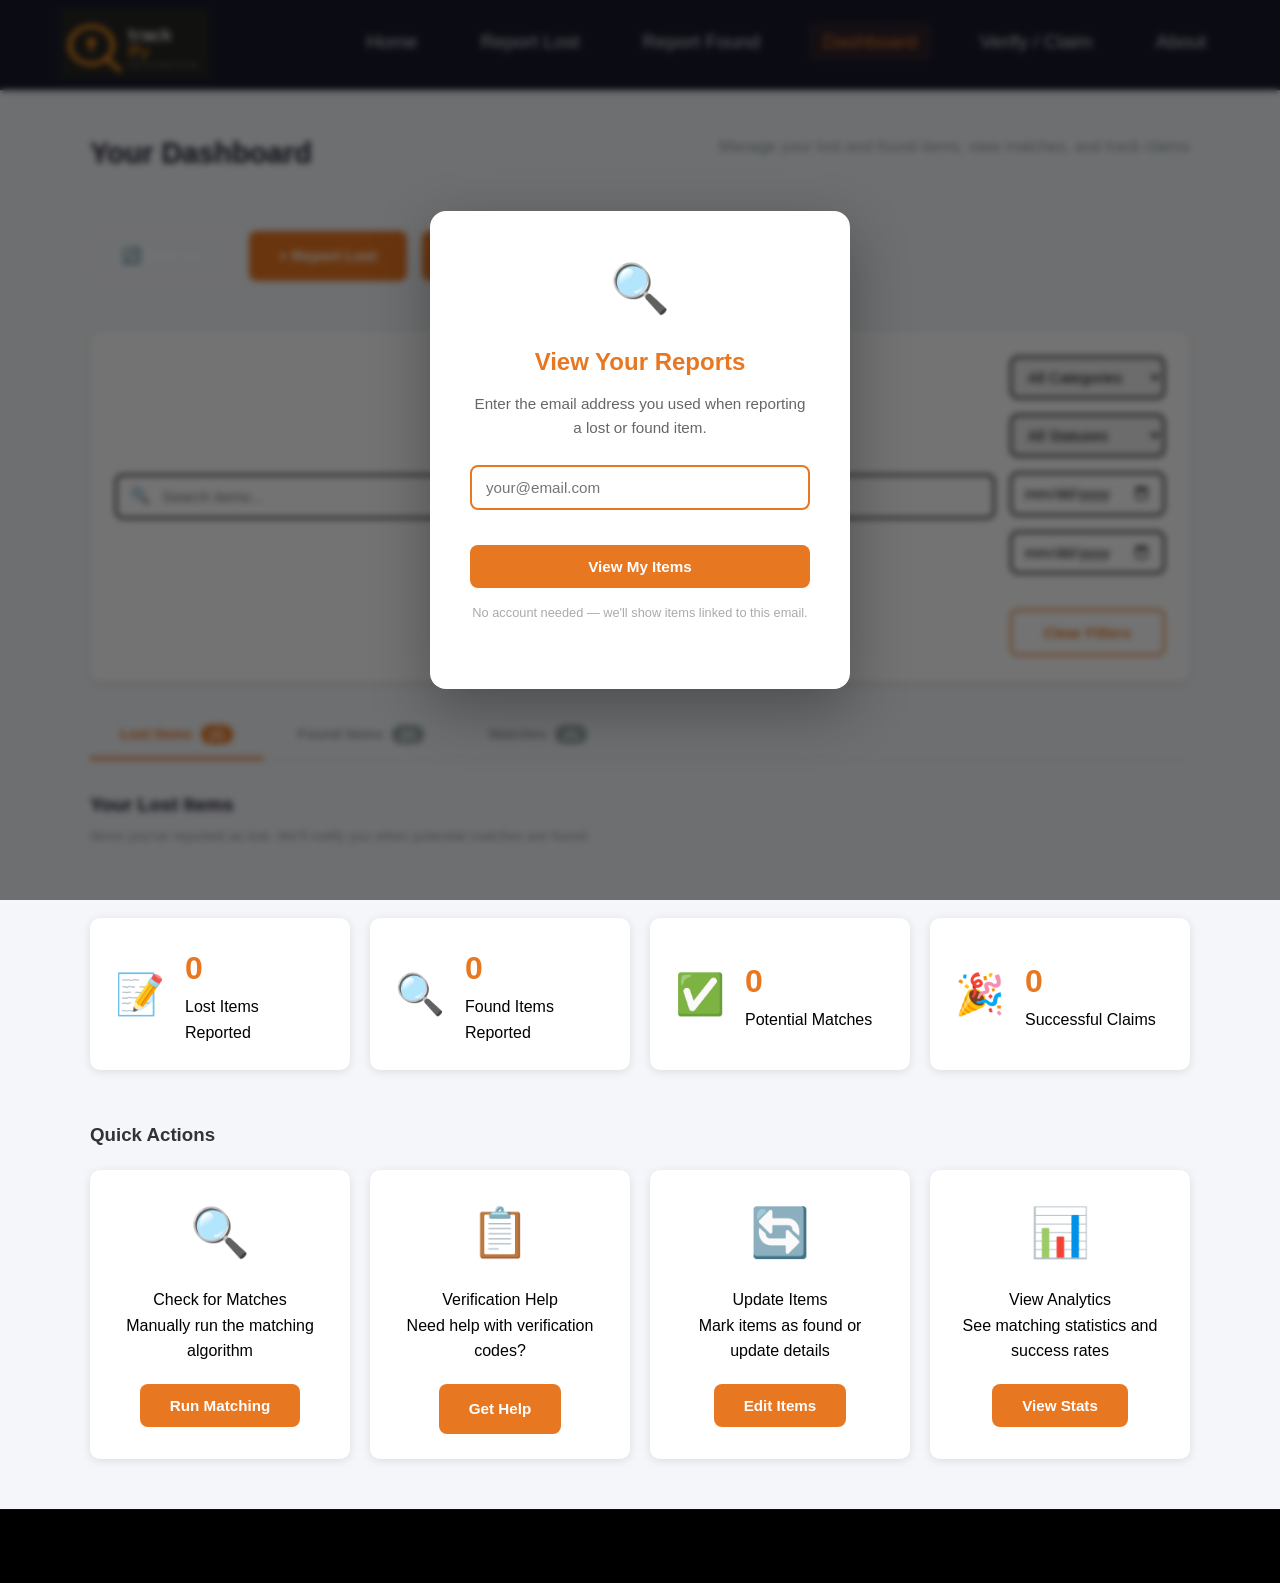
==== dashboard.html @ 9eb30860 "Initial commit for Trackify" ====
<!DOCTYPE html>
<html lang="en">
<head>
    <meta charset="UTF-8">
    <meta name="viewport" content="width=device-width, initial-scale=1.0">
    <title>Dashboard - Lost & Found</title>
    <link rel="stylesheet" href="css/style.css">
    <link rel="stylesheet" href="css/form.css">
    <link rel="stylesheet" href="css/responsive.css">
    <style>
        .stat-card p{
            color: black;
            font-weight: 500;
        }
        .action-card p, h4{
            color: black;
            font-weight: 500;
        }

    </style>
</head>
<body>
    <header>
        <nav class="navbar">
            <div class="nav-container">
                <div class="logo">
                    <a href="index.html"><img src="logo.png" style=" margin-top: 25px; height: 69px; width: 150px;"></a>
                </div>
                <ul class="nav-menu">
                    <li><a href="index.html">Home</a></li>
                    <li><a href="lost.html">Report Lost</a></li>
                    <li><a href="found.html">Report Found</a></li>
                    <li><a href="dashboard.html" class="active">Dashboard</a></li>
                    <li><a href="verify.html">Verify / Claim</a></li>
                    <li><a href="about.html">About</a></li>
                </ul>
                <div class="hamburger">
                    <span></span>
                    <span></span>
                    <span></span>
                </div>
            </div>
        </nav>
    </header>

    <!-- ✅ EMAIL GATE OVERLAY -->
    <div id="emailGate" style="display:none;">
        <div class="email-gate-backdrop"></div>
        <div class="email-gate-box">
            <div class="email-gate-icon">🔍</div>
            <h2>View Your Reports</h2>
            <p>Enter the email address you used when reporting a lost or found item.</p>
            <div class="form-group" id="emailGateGroup">
                <input type="email" id="gateEmail" class="form-control" 
                       placeholder="your@email.com" autocomplete="email">
            </div>
            <button class="btn btn-primary" onclick="submitEmailGate()" style="width:100%;">
                View My Items
            </button>
            <div id="emailGateError" style="color:#e74c3c; margin-top:10px; font-size:0.9rem; display:none;">
                Please enter a valid email address.
            </div>
            <p class="gate-note">No account needed — we'll show items linked to this email.</p>
        </div>
    </div>

    <main>
        <div class="container">
            <div class="dashboard-header">
                <h1>Your Dashboard</h1>
                <p>Manage your lost and found items, view matches, and track claims</p>
                
                <div class="dashboard-actions">
                    <button id="refreshDashboard" class="btn btn-secondary">
                        🔄 Refresh
                    </button>
                    <a href="lost.html" class="btn btn-primary">+ Report Lost</a>
                    <a href="found.html" class="btn btn-primary">+ Report Found</a>
                </div>
            </div>

            <!-- Search and Filters -->
            <div class="dashboard-controls">
                <div class="search-box">
                    <input type="text" id="dashboardSearch" class="form-control" placeholder="Search items...">
                    <span class="search-icon">🔍</span>
                </div>
                
                <div class="filters">
                    <select id="categoryFilter" class="form-control">
                        <option value="">All Categories</option>
                        <option value="electronics">Electronics</option>
                        <option value="clothing">Clothing</option>
                        <option value="accessories">Accessories</option>
                        <option value="documents">Documents</option>
                        <option value="keys">Keys</option>
                        <option value="books">Books</option>
                        <option value="bags">Bags</option>
                        <option value="jewelry">Jewelry</option>
                        <option value="other">Other</option>
                    </select>
                    
                    <select id="statusFilter" class="form-control">
                        <option value="">All Statuses</option>
                        <option value="active">Active</option>
                        <option value="pending">Pending</option>
                        <option value="matched">Matched</option>
                        <option value="claimed">Claimed</option>
                        <option value="resolved">Resolved</option>
                    </select>
                    
                    <input type="date" id="dateFromFilter" class="form-control" placeholder="From Date">
                    <input type="date" id="dateToFilter" class="form-control" placeholder="To Date">
                    
                    <button id="clearFilters" class="btn btn-outline">Clear Filters</button>
                </div>
            </div>

            <!-- Tabs Navigation -->
            <div class="dashboard-tabs">
                <button class="tab-btn active" data-tab="lost">
                    Lost Items <span class="item-count">(0)</span>
                </button>
                <button class="tab-btn" data-tab="found">
                    Found Items <span class="item-count">(0)</span>
                </button>
                <button class="tab-btn" data-tab="matched">
                    Matches <span class="item-count">(0)</span>
                </button>
            </div>

            <!-- Tab Content -->
            <div class="tab-content">
                <!-- Lost Items Tab -->
                <div class="tab-pane active" id="lostItems">
                    <div class="tab-header">
                        <h2>Your Lost Items</h2>
                        <p>Items you've reported as lost. We'll notify you when potential matches are found.</p>
                    </div>
                    <div class="cards-grid" id="lostItemsContainer">
                        <!-- Lost items will be dynamically loaded here -->
                    </div>
                </div>

                <!-- Found Items Tab -->
                <div class="tab-pane" id="foundItems">
                    <div class="tab-header">
                        <h2>Your Found Items</h2>
                        <p>Items you've reported as found. Help reunite them with their owners.</p>
                    </div>
                    <div class="cards-grid" id="foundItemsContainer">
                        <!-- Found items will be dynamically loaded here -->
                    </div>
                </div>

                <!-- Matches Tab -->
                <div class="tab-pane" id="matchedItems">
                    <div class="tab-header">
                        <h2>Potential Matches</h2>
                        <p>Items that our system has matched based on your reports.</p>
                    </div>
                    <div class="cards-grid" id="matchedItemsContainer">
                        <!-- Matches will be dynamically loaded here -->
                    </div>
                </div>
            </div>

            <!-- Quick Stats -->
            <div class="dashboard-stats">
                <div class="stat-card">
                    <div class="stat-icon">📝</div>
                    <div class="stat-info">
                        <h3 id="totalLost">0</h3>
                        <p>Lost Items Reported</p>
                    </div>
                </div>
                <div class="stat-card">
                    <div class="stat-icon">🔍</div>
                    <div class="stat-info">
                        <h3 id="totalFound">0</h3>
                        <p>Found Items Reported</p>
                    </div>
                </div>
                <div class="stat-card">
                    <div class="stat-icon">✅</div>
                    <div class="stat-info">
                        <h3 id="totalMatches">0</h3>
                        <p>Potential Matches</p>
                    </div>
                </div>
                <div class="stat-card">
                    <div class="stat-icon">🎉</div>
                    <div class="stat-info">
                        <h3 id="totalClaims">0</h3>
                        <p>Successful Claims</p>
                    </div>
                </div>
            </div>

            <!-- Quick Actions -->
            <div class="quick-actions">
                <h3>Quick Actions</h3>
                <div class="actions-grid">
                    <div class="action-card">
                        <div class="action-icon">🔍</div>
                        <h4>Check for Matches</h4>
                        <p>Manually run the matching algorithm</p>
                        <button class="btn btn-primary" onclick="matching.manualMatch()">Run Matching</button>
                    </div>
                    <div class="action-card">
                        <div class="action-icon">📋</div>
                        <h4>Verification Help</h4>
                        <p>Need help with verification codes?</p>
                        <a href="verify.html" class="btn btn-primary">Get Help</a>
                    </div>
                    <div class="action-card">
                        <div class="action-icon">🔄</div>
                        <h4>Update Items</h4>
                        <p>Mark items as found or update details</p>
                        <button class="btn btn-primary" onclick="appUtils.showNotification('Edit feature coming soon!', 'info')">Edit Items</button>
                    </div>
                    <div class="action-card">
                        <div class="action-icon">📊</div>
                        <h4>View Analytics</h4>
                        <p>See matching statistics and success rates</p>
                        <button class="btn btn-primary" onclick="showAnalytics()">View Stats</button>
                    </div>
                </div>
            </div>
        </div>
    </main>

    <!-- Item Details Modal -->
    <div class="modal" id="itemDetailsModal">
        <div class="modal-content">
            <!-- Dynamically populated by JavaScript -->
        </div>
    </div>

    <!-- Analytics Modal -->
    <div class="modal" id="analyticsModal">
        <div class="modal-content">
            <div class="modal-header">
                <h2>Matching Analytics</h2>
                <button class="modal-close" onclick="appUtils.closeModal('analyticsModal')">&times;</button>
            </div>
            <div class="analytics-content">
                <div class="analytics-stats">
                    <div class="analytics-stat">
                        <h4>Total Items</h4>
                        <p id="analyticsTotalItems">0</p>
                    </div>
                    <div class="analytics-stat">
                        <h4>Match Rate</h4>
                        <p id="analyticsMatchRate">0%</p>
                    </div>
                    <div class="analytics-stat">
                        <h4>Claim Rate</h4>
                        <p id="analyticsClaimRate">0%</p>
                    </div>
                </div>
                <div class="analytics-chart">
                    <h4>Items by Category</h4>
                    <div id="categoryChart">
                        <!-- Category distribution will be shown here -->
                    </div>
                </div>
                <div class="analytics-insights">
                    <h4>Insights</h4>
                    <div id="analyticsInsights">
                        <!-- Insights will be populated here -->
                    </div>
                </div>
            </div>
        </div>
    </div>

    <footer>
        <div class="container">
            <p>&copy; 2024 Lost & Found. Helping reunite people with their belongings.</p>
        </div>
    </footer>

    <script src="js/main.js"></script>
    <script src="js/dashboard.js"></script>
    <script src="js/match.js"></script>
    
    <script>
        // Analytics functions
        function showAnalytics() {
            const lostItems = JSON.parse(localStorage.getItem('lostItems') || '[]');
            const foundItems = JSON.parse(localStorage.getItem('foundItems') || '[]');
            const matches = JSON.parse(localStorage.getItem('matches') || '[]');
            
            const totalItems = lostItems.length + foundItems.length;
            const totalMatches = matches.length;
            const claimedMatches = matches.filter(m => m.status === 'claimed').length;
            
            // Calculate rates
            const matchRate = totalItems > 0 ? Math.round((totalMatches / totalItems) * 100) : 0;
            const claimRate = totalMatches > 0 ? Math.round((claimedMatches / totalMatches) * 100) : 0;
            
            // Update analytics display
            document.getElementById('analyticsTotalItems').textContent = totalItems;
            document.getElementById('analyticsMatchRate').textContent = matchRate + '%';
            document.getElementById('analyticsClaimRate').textContent = claimRate + '%';
            
            // Generate category distribution
            const categoryDistribution = getCategoryDistribution(lostItems, foundItems);
            document.getElementById('categoryChart').innerHTML = generateCategoryChart(categoryDistribution);
            
            // Generate insights
            document.getElementById('analyticsInsights').innerHTML = generateInsights(
                lostItems, foundItems, matches, matchRate, claimRate
            );
            
            appUtils.openModal('analyticsModal');
        }
        
        function getCategoryDistribution(lostItems, foundItems) {
            const allItems = [...lostItems, ...foundItems];
            const distribution = {};
            
            allItems.forEach(item => {
                distribution[item.category] = (distribution[item.category] || 0) + 1;
            });
            
            return distribution;
        }
        
        function generateCategoryChart(distribution) {
            let html = '<div class="chart-bars">';
            const totalItems = Object.values(distribution).reduce((sum, count) => sum + count, 0);
            
            Object.entries(distribution).forEach(([category, count]) => {
                const percentage = totalItems > 0 ? Math.round((count / totalItems) * 100) : 0;
                html += `
                    <div class="chart-bar">
                        <div class="bar-label">
                            <span>${appUtils.getCategoryIcon(category)} ${category}</span>
                            <span>${count} (${percentage}%)</span>
                        </div>
                        <div class="bar-track">
                            <div class="bar-fill" style="width: ${percentage}%"></div>
                        </div>
                    </div>
                `;
            });
            
            html += '</div>';
            return html;
        }
        
        function generateInsights(lostItems, foundItems, matches, matchRate, claimRate) {
            const insights = [];
            
            if (lostItems.length > foundItems.length) {
                insights.push('📈 More lost items than found items - consider encouraging more people to report found items.');
            }
            
            if (matchRate < 30) {
                insights.push('🔍 Low match rate - ensure item descriptions are detailed and accurate.');
            }
            
            if (claimRate < 50) {
                insights.push('🤝 Some matches aren\'t being claimed - consider improving the verification process.');
            }
            
            const recentItems = [...lostItems, ...foundItems].filter(item => {
                const itemDate = new Date(item.dateReported);
                const weekAgo = new Date(Date.now() - 7 * 24 * 60 * 60 * 1000);
                return itemDate > weekAgo;
            });
            
            if (recentItems.length > 10) {
                insights.push('🚀 High activity this week! Keep up the good work in reuniting items.');
            }
            
            if (insights.length === 0) {
                insights.push('✅ Everything looks good! Your Lost & Found system is working well.');
            }
            
            return insights.map(insight => `<p>${insight}</p>`).join('');
        }
        
        // Update total stats
        function updateTotalStats() {
            const lostItems = JSON.parse(localStorage.getItem('lostItems') || '[]');
            const foundItems = JSON.parse(localStorage.getItem('foundItems') || '[]');
            const matches = JSON.parse(localStorage.getItem('matches') || '[]');
            const claimedMatches = matches.filter(m => m.status === 'claimed').length;
            
            document.getElementById('totalLost').textContent = lostItems.length;
            document.getElementById('totalFound').textContent = foundItems.length;
            document.getElementById('totalMatches').textContent = matches.length;
            document.getElementById('totalClaims').textContent = claimedMatches;
        }
        
        // Update stats using DB data loaded into localStorage
        document.addEventListener('DOMContentLoaded', function() {
            updateTotalStats();
            initEmailGate();
        });

        // ── EMAIL GATE ────────────────────────────────────────────────────────
        function initEmailGate() {
            const savedEmail = localStorage.getItem('userEmail');
            if (savedEmail) {
                // Already have email - show welcome and load
                showWelcomeBar(savedEmail);
            } else {
                // Show gate overlay
                document.getElementById('emailGate').style.display = 'flex';
                // Focus email input
                setTimeout(() => document.getElementById('gateEmail').focus(), 100);
            }

            // Allow Enter key on input
            document.getElementById('gateEmail').addEventListener('keydown', function(e) {
                if (e.key === 'Enter') submitEmailGate();
            });
        }

        function submitEmailGate() {
            const email = document.getElementById('gateEmail').value.trim();
            const errorEl = document.getElementById('emailGateError');

            if (!email || !appUtils.validateEmail(email)) {
                errorEl.style.display = 'block';
                document.getElementById('gateEmail').focus();
                return;
            }

            errorEl.style.display = 'none';
            localStorage.setItem('userEmail', email);

            // Hide gate
            document.getElementById('emailGate').style.display = 'none';
            showWelcomeBar(email);

            // Reload dashboard with this email
            if (typeof loadFromDatabase === 'function') {
                loadFromDatabase();
            }
        }

        function showWelcomeBar(email) {
            // Inject a small welcome bar under the dashboard header
            const header = document.querySelector('.dashboard-header');
            if (header && !document.getElementById('welcomeBar')) {
                const bar = document.createElement('div');
                bar.id = 'welcomeBar';
                bar.innerHTML = `
                    <span style="color: black;">
                        📧 Showing items for <strong>${email}</strong>
                    </span>
                    <button onclick="switchEmail()" class="btn btn-outline btn-sm" style="margin-left:15px; color: black;">
                        Switch Email
                    </button>
                `;
                bar.style.cssText = `
                    background: #e8f5e9;
                    border: 1px solid #a5d6a7;
                    padding: 10px 20px;
                    border-radius: 8px;
                    margin-top: 15px;
                    display: flex;
                    align-items: center;
                    font-size: 0.9rem;
                `;
                header.appendChild(bar);
            }
        }

        function switchEmail() {
            localStorage.removeItem('userEmail');
            // Clear items
            ['lostItems', 'foundItems', 'matches'].forEach(k => localStorage.removeItem(k));
            // Show gate again, clear input
            document.getElementById('gateEmail').value = '';
            document.getElementById('emailGate').style.display = 'flex';
            // Remove welcome bar
            const bar = document.getElementById('welcomeBar');
            if (bar) bar.remove();
        }
    </script>
    
    <style>
        /* ── EMAIL GATE ── */
        #emailGate {
            position: fixed;
            inset: 0;
            z-index: 9999;
            display: flex;
            align-items: center;
            justify-content: center;
        }
        .email-gate-backdrop {
            position: absolute;
            inset: 0;
            background: rgba(0,0,0,0.55);
            backdrop-filter: blur(3px);
        }
        .email-gate-box {
            position: relative;
            background: white;
            border-radius: 16px;
            padding: 40px;
            width: 100%;
            max-width: 420px;
            box-shadow: 0 20px 60px rgba(0,0,0,0.3);
            text-align: center;
            animation: gateSlideIn 0.3s ease;
        }
        @keyframes gateSlideIn {
            from { transform: translateY(-30px); opacity: 0; }
            to   { transform: translateY(0);     opacity: 1; }
        }
        .email-gate-icon {
            font-size: 3rem;
            margin-bottom: 15px;
        }
        .email-gate-box h2 {
            margin: 0 0 10px;
            color: var(--primary-color);
        }
        .email-gate-box p {
            color: #666;
            margin-bottom: 25px;
            font-size: 0.95rem;
        }
        .email-gate-box .form-group {
            margin-bottom: 15px;
            text-align: left;
        }
        .gate-note {
            margin-top: 15px !important;
            font-size: 0.8rem !important;
            color: #aaa !important;
        }

        .dashboard-header {
            margin: 100px 0 30px 0;
        }
        
        .dashboard-actions {
            display: flex;
            gap: 15px;
            margin-top: 20px;
            flex-wrap: wrap;
        }
        
        .dashboard-controls {
            background: white;
            padding: 25px;
            border-radius: var(--border-radius);
            box-shadow: var(--shadow);
            margin-bottom: 30px;
        }
        
        .search-box {
            position: relative;
            margin-bottom: 20px;
        }
        
        .search-box input {
            padding-left: 45px;
        }
        
        .search-icon {
            position: absolute;
            left: 15px;
            top: 50%;
            transform: translateY(-50%);
            color: var(--gray-color);
        }
        
        .filters {
            display: grid;
            grid-template-columns: repeat(auto-fit, minmax(150px, 1fr));
            gap: 15px;
            align-items: end;
        }
        
        .dashboard-tabs {
            display: flex;
            border-bottom: 2px solid #e1e8ed;
            margin-bottom: 30px;
        }
        
        .tab-btn {
            padding: 15px 30px;
            background: none;
            border: none;
            border-bottom: 3px solid transparent;
            cursor: pointer;
            font-weight: 600;
            color: var(--gray-color);
            transition: all 0.3s ease;
        }
        
        .tab-btn.active {
            color: var(--primary-color);
            border-bottom-color: var(--primary-color);
        }
        
        .item-count {
            background: var(--gray-color);
            color: white;
            padding: 2px 8px;
            border-radius: 10px;
            font-size: 0.8rem;
            margin-left: 5px;
        }
        
        .tab-btn.active .item-count {
            background: var(--primary-color);
        }
        
        .tab-pane {
            display: none;
        }
        
        .tab-pane.active {
            display: block;
        }
        
        .tab-header {
            margin-bottom: 30px;
        }
        
        .dashboard-stats {
            display: grid;
            grid-template-columns: repeat(auto-fit, minmax(200px, 1fr));
            gap: 20px;
            margin: 40px 0;
        }
        
        .stat-card {
            background: white;
            padding: 25px;
            border-radius: var(--border-radius);
            box-shadow: var(--shadow);
            display: flex;
            align-items: center;
            gap: 20px;
        }
        
        .stat-icon {
            font-size: 2.5rem;
        }
        
        .stat-info h3 {
            font-size: 2rem;
            margin: 0;
            color: var(--primary-color);
        }
        
        .quick-actions {
            margin: 50px 0;
        }
        
        .actions-grid {
            display: grid;
            grid-template-columns: repeat(auto-fit, minmax(250px, 1fr));
            gap: 20px;
            margin-top: 20px;
        }
        
        .action-card {
            background: white;
            padding: 25px;
            border-radius: var(--border-radius);
            box-shadow: var(--shadow);
            text-align: center;
        }
        
        .action-icon {
            font-size: 3rem;
            margin-bottom: 15px;
        }
        
        .analytics-content {
            max-height: 70vh;
            overflow-y: auto;
        }
        
        .analytics-stats {
            display: grid;
            grid-template-columns: repeat(3, 1fr);
            gap: 20px;
            margin-bottom: 30px;
        }
        
        .analytics-stat {
            text-align: center;
            padding: 20px;
            background: #f8f9fa;
            border-radius: var(--border-radius);
        }
        
        .analytics-stat h4 {
            margin: 0 0 10px 0;
            color: var(--gray-color);
        }
        
        .analytics-stat p {
            font-size: 2rem;
            font-weight: bold;
            margin: 0;
            color: var(--primary-color);
        }
        
        .chart-bars {
            margin: 20px 0;
        }
        
        .chart-bar {
            margin-bottom: 15px;
        }
        
        .bar-label {
            display: flex;
            justify-content: space-between;
            margin-bottom: 5px;
            font-size: 0.9rem;
        }
        
        .bar-track {
            background: #e1e8ed;
            height: 8px;
            border-radius: 4px;
            overflow: hidden;
        }
        
        .bar-fill {
            background: var(--primary-color);
            height: 100%;
            transition: width 0.3s ease;
        }
        
        .analytics-insights {
            background: #e3f2fd;
            padding: 20px;
            border-radius: var(--border-radius);
            margin-top: 20px;
        }
        
        @media (max-width: 768px) {
            .dashboard-actions {
                flex-direction: column;
            }
            
            .filters {
                grid-template-columns: 1fr;
            }
            
            .dashboard-tabs {
                flex-direction: column;
            }
            
            .tab-btn {
                text-align: left;
                border-bottom: 1px solid #e1e8ed;
                border-left: 3px solid transparent;
            }
            
            .tab-btn.active {
                border-left-color: var(--primary-color);
                border-bottom-color: #e1e8ed;
            }
            
            .analytics-stats {
                grid-template-columns: 1fr;
            }
        }
    </style>
</body>
</html>
---- css/style.css ----
/* ============================================
   TRACKIFY - Smart Lost & Found System
   style.css — Core Design System
   ============================================ */

/* Reset & Base */
* { margin: 0; padding: 0; box-sizing: border-box; }

:root {
    --primary-color:   #e87722;   /* Trackify orange */
    --secondary-color: #2ecc71;   /* Green — success */
    --accent-color:    #e74c3c;   /* Red — error/danger */
    --dark-color:      #1a1a2e;   /* Dark navy */
    --light-color:     #f4f6f9;   /* Light grey bg */
    --gray-color:      #95a5a6;   /* Mid grey */
    --white:           #ffffff;
    --shadow:          0 2px 10px rgba(0,0,0,0.1);
    --shadow-lg:       0 8px 25px rgba(0,0,0,0.15);
    --border-radius:   10px;
    --transition:      0.3s ease;
}

body {
    font-family: 'Segoe UI', Tahoma, Geneva, Verdana, sans-serif;
    line-height: 1.6;
    color: #333;
    background-color: var(--light-color);
}

.container {
    max-width: 1200px;
    margin: 0 auto;
    padding: 0 20px;
}

/* ============================================
   NAVIGATION
   ============================================ */
.navbar {
    background: var(--dark-color);
    box-shadow: var(--shadow);
    position: fixed;
    width: 100%;
    height: 90px;
    top: 0;
    z-index: 1000;
}

.nav-container {
    max-width: 1200px;
    margin: 0 auto;
    padding: 0 20px;
    display: flex;
    justify-content: space-between;
    align-items: center;
    height: 70px;
}

.logo {
    display: flex;
    align-items: center;
    gap: 5px;
}

.logo img {
    height: 55px;
    width: auto;
}

.nav-menu {
    display: flex;
    list-style: none;
    gap: 35px;
    margin-top: 15px;
}

.nav-menu a {
    text-decoration: none;
    color: rgba(255,255,255,0.8);
    font-weight: 400;
    transition: color var(--transition);
    padding: 8px 14px;
    border-radius: 6px;
    font-size: 1.2rem;
}

.nav-menu a:hover,
.nav-menu a.active {
    color: var(--primary-color);
    background: rgba(232,119,34,0.1);
}

.hamburger {
    display: none;
    flex-direction: column;
    cursor: pointer;
    gap: 5px;
}

.hamburger span {
    width: 25px;
    height: 3px;
    background: #fff;
    border-radius: 3px;
    transition: var(--transition);
}

/* ============================================
   HERO SECTION
   ============================================ */
.hero {
    background: linear-gradient(135deg, var(--dark-color) 0%, #16213e 50%, #0f3460 100%);
    color: white;
    padding: 150px 0 100px;
    text-align: center;
    margin-top: 70px;
    position: relative;
    overflow: hidden;
}

.hero::before {
    content: '';
    position: absolute;
    top: -50%;
    left: -50%;
    width: 200%;
    height: 200%;
    background: radial-gradient(circle, rgba(232,119,34,0.08) 0%, transparent 60%);
    animation: pulse 4s ease-in-out infinite;
}

@keyframes pulse {
    0%, 100% { transform: scale(1); }
    50% { transform: scale(1.05); }
}

.hero-content { position: relative; z-index: 1; }

.hero-content h1 {
    font-size: 2.4rem;
    margin-bottom: 16px;
    font-weight: 700;
    line-height: 1.3;
}

.hero-content p {
    font-size: 1rem;
    margin-bottom: 30px;
    opacity: 0.80;
    max-width: 560px;
    margin-left: auto;
    margin-right: auto;
    color: #ccc;
} 

.hero-buttons {
    display: flex;
    gap: 20px;
    justify-content: center;
    flex-wrap: wrap;
}

/* ============================================
   BUTTONS
   ============================================ */
.btn {
    display: inline-block;
    margin-top: 20px;
    padding: 13px 30px;
    border: none;
    border-radius: 8px;
    text-decoration: none;
    font-weight: 600;
    text-align: center;
    cursor: pointer;
    transition: all var(--transition);
    font-size: 0.95rem;
}

.btn-primary {
    background: var(--primary-color);
    color: white;
}
.btn-primary:hover {
    background: #d4691a;
    transform: translateY(-2px);
    box-shadow: 0 5px 15px rgba(232,119,34,0.4);
}

.btn-secondary {
    background: transparent;
    color: white;
    border: 2px solid rgba(255,255,255,0.6);
}
.btn-secondary:hover {
    background: rgba(255,255,255,0.1);
    border-color: white;
    transform: translateY(-2px);
}

.btn-success {
    background: var(--secondary-color);
    color: white;
}
.btn-success:hover { background: #27ae60; }

.btn-danger {
    background: var(--accent-color);
    color: white;
}
.btn-danger:hover { background: #c0392b; }

.btn-outline {
    background: transparent;
    color: var(--primary-color);
    border: 2px solid var(--primary-color);
}
.btn-outline:hover {
    background: var(--primary-color);
    color: white;
}

.btn-sm { padding: 7px 15px; font-size: 0.82rem; }

/* ============================================
   FEATURES SECTION
   ============================================ */
.features {
    padding: 80px 0;
    background: white;
}

.features h2 {
    text-align: center;
    font-size: 2.2rem;
    margin-bottom: 15px;
    color: var(--dark-color);
}

.features .subtitle {
    text-align: center;
    color: var(--gray-color);
    margin-bottom: 50px;
    font-size: 1rem;
}

.features-grid {
    display: grid;
    grid-template-columns: repeat(auto-fit, minmax(280px, 1fr));
    gap: 30px;
}

.feature-card {
    text-align: center;
    padding: 35px 25px;
    border-radius: var(--border-radius);
    background: var(--light-color);
    transition: transform var(--transition), box-shadow var(--transition);
    border: 1px solid rgba(0,0,0,0.05);
}

.feature-card:hover {
    transform: translateY(-8px);
    box-shadow: var(--shadow-lg);
}

.feature-icon {
    font-size: 2.8rem;
    margin-bottom: 18px;
    display: block;
}

.feature-card h3 {
    font-size: 1.3rem;
    margin-bottom: 12px;
    color: var(--dark-color);
}

.feature-card p { color: var(--gray-color); font-size: 0.95rem; }

/* ============================================
   STATS SECTION
   ============================================ */
.stats {
    padding: 60px 0;
    background: black;
    color: rgb(0, 0, 0);
}

.stats-grid {
    display: grid;
    grid-template-columns: repeat(auto-fit, minmax(200px, 1fr));
    gap: 30px;
    text-align: center;
}

.stat h3 {
    font-size: 3rem;
    margin-bottom: 8px;
    color: var(--primary-color);
    font-weight: 700;
}

.stat p { color: rgba(255,255,255,0.7); font-size: 1rem; }

/* ============================================
   CARDS
   ============================================ */
.card {
    background: white;
    border-radius: var(--border-radius);
    box-shadow: var(--shadow);
    overflow: hidden;
    transition: transform var(--transition), box-shadow var(--transition);
}

.card:hover {
    transform: translateY(-5px);
    box-shadow: var(--shadow-lg);
}

.card-img {
    width: 100%;
    height: 180px;
    object-fit: cover;
}

.card-header {
    padding: 15px 18px 10px;
    display: flex;
    justify-content: space-between;
    align-items: center;
    border-bottom: 1px solid #f0f0f0;
}

.card-body { padding: 18px; }
.card-footer {
    padding: 12px 18px;
    background: #fafafa;
    border-top: 1px solid #f0f0f0;
}

.card-title {
    font-size: 1.05rem;
    margin-bottom: 8px;
    color: var(--dark-color);
    font-weight: 600;
}

.card-text { color: var(--gray-color); font-size: 0.88rem; margin-bottom: 10px; }

.cards-grid {
    display: grid;
    grid-template-columns: repeat(auto-fill, minmax(300px, 1fr));
    gap: 20px;
}

/* Item Details */
.item-category { font-size: 0.85rem; color: var(--primary-color); font-weight: 600; }
.item-details { flex: 1; }
.item-title { font-size: 1rem; font-weight: 600; color: var(--dark-color); margin-bottom: 6px; }
.item-description { font-size: 0.85rem; color: var(--gray-color); margin-bottom: 12px; }
.item-meta { display: flex; flex-direction: column; gap: 5px; }
.meta-item { font-size: 0.83rem; color: #555; }

/* Status Badges */
.status-badge {
    display: inline-block;
    padding: 3px 10px;
    border-radius: 20px;
    font-size: 0.75rem;
    font-weight: 600;
    text-transform: capitalize;
}
.status-active    { background: #e8f5e9; color: #2e7d32; }
.status-matched   { background: #e3f2fd; color: #1565c0; }
.status-pending   { background: #fff8e1; color: #f57f17; }
.status-claimed   { background: #f3e5f5; color: #6a1b9a; }
.status-warning   { background: #fff3e0; color: #e65100; }

/* Item Actions */
.item-actions { display: flex; gap: 8px; flex-wrap: wrap; }
.verification-code { font-size: 0.78rem; color: var(--gray-color); margin-top: 8px; }
.verification-code strong { color: var(--dark-color); font-family: monospace; }

/* ============================================
   MODAL
   ============================================ */
.modal {
    display: none;
    position: fixed;
    top: 0;
    left: 0;
    width: 100%;
    height: 100%;
    background: rgba(0,0,0,0.6);
    z-index: 2000;
    justify-content: center;
    align-items: center;
}

.modal-content {
    background: white;
    padding: 30px;
    border-radius: var(--border-radius);
    max-width: 500px;
    width: 90%;
    max-height: 90vh;
    overflow-y: auto;
    position: relative;
}

.modal-header {
    display: flex;
    justify-content: space-between;
    align-items: center;
    margin-bottom: 20px;
    padding-bottom: 15px;
    border-bottom: 1px solid #f0f0f0;
}

.modal-close {
    background: none;
    border: none;
    font-size: 1.5rem;
    cursor: pointer;
    color: var(--gray-color);
    transition: color var(--transition);
}
.modal-close:hover { color: var(--accent-color); }

/* ============================================
   FORM STYLES (shared)
   ============================================ */
.form-container {
    max-width: 850px;
    margin: 100px auto 50px;
    padding: 40px;
    background: white;
    border-radius: var(--border-radius);
    box-shadow: var(--shadow);
}

.form-group { margin-bottom: 22px; }

.form-group label {
    display: block;
    margin-bottom: 8px;
    font-weight: 600;
    color: var(--dark-color);
    font-size: 0.9rem;
}

.form-control {
    width: 100%;
    padding: 12px 14px;
    border: 2px solid #000000;
    border-radius: 8px;
    font-size: 0.95rem;
    transition: border-color var(--transition);
    font-family: inherit;
}

.form-control:focus {
    outline: none;
    border-color: var(--primary-color);
}

textarea.form-control {
    resize: vertical;
    min-height: 100px;
}

/* ============================================
   DASHBOARD SPECIFIC
   ============================================ */
.dashboard-header {
    padding: 30px 0 20px;
    display: flex;
    justify-content: space-between;
    align-items: flex-start;
    flex-wrap: wrap;
    gap: 15px;
}

.dashboard-header h1 { font-size: 1.8rem; color: var(--dark-color); }
.dashboard-header p  { color: var(--gray-color); margin-top: 4px; }

.dashboard-actions { display: flex; gap: 10px; flex-wrap: wrap; }

.dashboard-controls {
    background: white;
    padding: 18px;
    border-radius: var(--border-radius);
    box-shadow: var(--shadow);
    margin-bottom: 20px;
    display: flex;
    gap: 15px;
    flex-wrap: wrap;
    align-items: center;
}

.search-box {
    position: relative;
    flex: 1;
    min-width: 200px;
}

.search-box .form-control { padding-right: 40px; }
.search-icon { position: absolute; right: 12px; top: 50%; transform: translateY(-50%); color: var(--gray-color); }

.filters { display: flex; gap: 10px; flex-wrap: wrap; align-items: center; }
.filters .form-control { width: auto; padding: 10px 12px; }

/* Dashboard Tabs */
.dashboard-tabs { display: flex; gap: 5px; margin-bottom: 20px; border-bottom: 2px solid #e1e8ed; }

.tab-btn {
    padding: 10px 20px;
    background: none;
    border: none;
    cursor: pointer;
    font-size: 0.9rem;
    color: var(--gray-color);
    font-weight: 600;
    border-bottom: 2px solid transparent;
    margin-bottom: -2px;
    transition: all var(--transition);
}

.tab-btn:hover { color: var(--primary-color); }
.tab-btn.active { color: var(--primary-color); border-bottom-color: var(--primary-color); }

.item-count { font-size: 0.75rem; background: var(--light-color); padding: 2px 7px; border-radius: 10px; }

.tab-pane { display: none; }
.tab-pane.active { display: block; }

.tab-header { margin-bottom: 20px; }
.tab-header h2 { font-size: 1.2rem; color: var(--dark-color); margin-bottom: 5px; }
.tab-header p { color: var(--gray-color); font-size: 0.88rem; }

/* Empty State */
.empty-state {
    text-align: center;
    padding: 60px 20px;
    color: var(--gray-color);
}
.empty-icon { font-size: 3.5rem; margin-bottom: 15px; }
.empty-state h3 { font-size: 1.2rem; color: var(--dark-color); margin-bottom: 8px; }
.empty-state p { margin-bottom: 20px; }

/* ============================================
   FOOTER
   ============================================ */
footer {
    background: black;
    color: rgba(0, 0, 0, 0.7);
    text-align: center;
    padding: 25px 0;
    border-top: 1px solid rgba(255,255,255,0.05);
    font-size: 0.9rem;
}

footer a { color: var(--primary-color); text-decoration: none; }

/* ============================================
   NOTIFICATIONS (toast)
   ============================================ */
@keyframes slideInRight {
    from { transform: translateX(110%); opacity: 0; }
    to   { transform: translateX(0);    opacity: 1; }
}
@keyframes slideOutRight {
    from { transform: translateX(0);    opacity: 1; }
    to   { transform: translateX(110%); opacity: 0; }
}

/* ============================================
   DARK MODE
   ============================================ */
@media (prefers-color-scheme: dark) {
    :root {
        --light-color: #0f172a;
        --dark-color:  #f8fafc;
        --gray-color:  #cbd5e1;
    }
    body { background: var(--light-color); color: var(--dark-color); }
    .card, .form-container, .modal-content { background: #1e293b; border-color: #334155; }
    .form-control { background: #1e293b; border-color: #475569; color: var(--dark-color); }
    .features, .card-footer { background: #1e293b; }
    .feature-card { background: #0f172a; }
}

/* ============================================
   PRINT
   ============================================ */
@media print {
    .navbar, .hero-buttons, footer, .item-actions, .dashboard-actions { display: none !important; }
    body { background: white !important; color: black !important; }
}

/* ============================================
   FOOTER ENHANCEMENTS
   ============================================ */

.footer-content {
    align-items: center;
}

.footer-section:first-child {
    display: flex;
    flex-direction: column;
    align-items: center;
    text-align: center;
}

.footer-section:first-child .logo img {
    height: 145px;
    width: 275px;
    margin-top: 0;
    margin-bottom: 15px;
}

.footer-section h4 {
    font-size: 1.1rem;
    font-weight: 700;
    letter-spacing: 0.5px;
    margin-bottom: 28px;
}

.footer-section ul li {
    margin-bottom: 16px;
}

.footer-section ul li a {
    font-size: 0.95rem;
    font-weight: 500;
    transition: color 0.3s ease;
}

.footer-section ul li a:hover {
    color: var(--primary-color);
}
---- css/form.css ----
/* Form Specific Styles */
.form-header {
    text-align: center;
    margin-bottom: 30px;
}

.form-header h1 {
    color: var(--dark-color);
    font-size: 2.5rem;
    margin-bottom: 10px;
}

.form-header p {
    color: var(--gray-color);
    font-size: 1.1rem;
}

/* Form Steps */
.form-steps {
    display: flex;
    justify-content: space-between;
    margin-bottom: 40px;
    position: relative;
}

.form-steps::before {
    content: '';
    position: absolute;
    top: 20px;
    left: 0;
    right: 0;
    height: 2px;
    background: #e1e8ed;
    z-index: 1;
}

.step {
    display: flex;
    flex-direction: column;
    align-items: center;
    position: relative;
    z-index: 2;
}

.step-number {
    width: 40px;
    height: 40px;
    border-radius: 50%;
    background: #000000;
    display: flex;
    align-items: center;
    justify-content: center;
    font-weight: bold;
    margin-bottom: 8px;
    transition: all 0.3s ease;
}

.step.active .step-number {
    background: var(--primary-color);
    color: white;
}

.step.completed .step-number {
    background: #e87722;
    color: white;
}

.step-label {
    font-size: 0.9rem;
    color: var(--gray-color);
    font-weight: 500;
}

.step.active .step-label {
    color: var(--primary-color);
}

/* Form Sections */
.form-section {
    display: none;
    animation: fadeIn 0.5s ease;
}

.form-section.active {
    display: block;
}

@keyframes fadeIn {
    from { opacity: 0; transform: translateY(20px); }
    to { opacity: 1; transform: translateY(0); }
}

/* Form Navigation */
.form-navigation {
    display: flex;
    justify-content: space-between;
    margin-top: 30px;
    padding-top: 20px;
    border-top: 1px solid #e1e8ed;
}

/* File Upload Styles */
.file-upload {
    border: 2px dashed #e1e8ed;
    border-radius: var(--border-radius);
    padding: 40px 20px;
    text-align: center;
    cursor: pointer;
    transition: all 0.3s ease;
    background: #fafbfc;
}

.file-upload:hover {
    border-color: var(--primary-color);
    background: #f8f9fa;
}

.file-upload.dragover {
    border-color: var(--primary-color);
    background: #e3f2fd;
}

.file-upload-icon {
    font-size: 3rem;
    color: var(--gray-color);
    margin-bottom: 15px;
}

.file-upload input[type="file"] {
    display: none;
}

.file-preview {
    margin-top: 20px;
    display: none;
}

.file-preview img {
    max-width: 200px;
    max-height: 200px;
    border-radius: var(--border-radius);
    box-shadow: var(--shadow);
}

/* Checkbox and Radio Styles */
.checkbox-group,
.radio-group {
    display: flex;
    flex-direction: column;
    gap: 12px;
}

.checkbox-item,
.radio-item {
    display: flex;
    align-items: center;
    gap: 10px;
    cursor: pointer;
}

.checkbox-item input[type="checkbox"],
.radio-item input[type="radio"] {
    width: 18px;
    height: 18px;
    accent-color: var(--primary-color);
}

/* Select Styles */
.select-wrapper {
    position: relative;
}

.select-wrapper::after {
    content: '▼';
    position: absolute;
    right: 15px;
    top: 50%;
    transform: translateY(-50%);
    color: var(--gray-color);
    pointer-events: none;
}

.form-control.select {
    appearance: none;
    padding-right: 40px;
}

/* Form Validation Styles */
.form-group.error .form-control {
    border-color: var(--accent-color);
}

.form-group.success .form-control {
    border-color: var(--secondary-color);
}

.error-message {
    color: var(--accent-color);
    font-size: 0.9rem;
    margin-top: 5px;
    display: none;
}

.form-group.error .error-message {
    display: block;
}

.success-message {
    color: var(--secondary-color);
    font-size: 0.9rem;
    margin-top: 5px;
    display: none;
}

.form-group.success .success-message {
    display: block;
}

/* Required Field Indicator */
.required::after {
    content: '*';
    color: var(--accent-color);
    margin-left: 4px;
}

/* Form Help Text */
.help-text {
    font-size: 0.85rem;
    color: var(--gray-color);
    margin-top: 5px;
    font-style: italic;
}

/* Location Picker Styles */
.location-picker {
    border: 1px solid #e1e8ed;
    border-radius: var(--border-radius);
    overflow: hidden;
}

.location-map {
    height: 200px;
    background: #f8f9fa;
    display: flex;
    align-items: center;
    justify-content: center;
    color: var(--gray-color);
    border-bottom: 1px solid #e1e8ed;
}

.location-inputs {
    padding: 15px;
    background: white;
}

.location-inputs .form-group {
    margin-bottom: 15px;
}

/* Date and Time Picker */
.datetime-group {
    display: grid;
    grid-template-columns: 1fr 1fr;
    gap: 15px;
}

/* Category Icons */
.category-select {
    display: grid;
    grid-template-columns: repeat(auto-fit, minmax(120px, 1fr));
    gap: 15px;
    margin-top: 20px;
}

.category-option {
    border: 2px solid #e1e8ed;
    border-radius: var(--border-radius);
    padding: 20px 10px;
    text-align: center;
    cursor: pointer;
    transition: all 0.3s ease;
    background: black;
}

.category-option:hover {
    border-color: white;
    transform: translateY(-5px);
}

.category-option.selected {
    border-color: white;
    background: #e87722;
}

.category-icon {
    font-size: 2rem;
    margin-bottom: 10px;
    display: block;
}

.category-name {
    font-weight: 600;
    color: var(--dark-color);
}

/* Form Loading State */
.form-loading {
    position: relative;
    pointer-events: none;
}

.form-loading::after {
    content: '';
    position: absolute;
    top: 0;
    left: 0;
    right: 0;
    bottom: 0;
    background: rgba(255, 255, 255, 0.8);
    display: flex;
    align-items: center;
    justify-content: center;
}

/* Confirmation Section */
.confirmation-section {
    text-align: center;
    padding: 40px 20px;
}

.confirmation-icon {
    font-size: 4rem;
    color: var(--secondary-color);
    margin-bottom: 20px;
}

.confirmation-message h3 {
    color: var(--dark-color);
    margin-bottom: 15px;
    font-size: 1.5rem;
}

.confirmation-code {
    background: #f8f9fa;
    padding: 20px;
    border-radius: var(--border-radius);
    margin: 20px 0;
    font-family: monospace;
    font-size: 1.5rem;
    font-weight: bold;
    color: var(--primary-color);
}

/* Responsive Form Elements */
@media (max-width: 768px) {
    .form-steps {
        flex-direction: column;
        gap: 20px;
        align-items: flex-start;
    }

    .form-steps::before {
        display: none;
    }

    .step {
        flex-direction: row;
        gap: 15px;
    }

    .datetime-group {
        grid-template-columns: 1fr;
    }

    .category-select {
        grid-template-columns: repeat(auto-fit, minmax(100px, 1fr));
    }

    .form-navigation {
        flex-direction: column;
        gap: 15px;
    }

    .form-navigation .btn {
        width: 100%;
    }
}

/* Print Styles for Forms */
@media print {
    .form-navigation,
    .navbar,
    footer {
        display: none;
    }

    .form-container {
        margin: 0;
        box-shadow: none;
        border: 1px solid #ccc;
    }
}
---- css/responsive.css ----
/* Media Queries for Responsive Design */

/* Large Devices (Desktops, 1200px and up) */
@media (min-width: 1200px) {
    .container {
        max-width: 1140px;
    }
}

/* Medium Devices (Tablets, 768px to 1199px) */
@media (max-width: 1199px) {
    .container {
        max-width: 960px;
        padding: 0 15px;
    }
    
    .hero-content h1 {
        font-size: 2.5rem;
    }
    
    .features-grid {
        grid-template-columns: repeat(auto-fit, minmax(280px, 1fr));
        gap: 30px;
    }
}

/* Small Devices (Landscape Phones, 576px to 767px) */
@media (max-width: 767px) {
    .container {
        max-width: 100%;
        padding: 0 15px;
    }
    
    /* Navigation */
    .nav-menu {
        position: fixed;
        left: -100%;
        top: 70px;
        flex-direction: column;
        background-color: white;
        width: 100%;
        text-align: center;
        transition: 0.3s;
        box-shadow: var(--shadow);
        padding: 20px 0;
        gap: 0;
    }
    
    .nav-menu.active {
        left: 0;
    }
    
    .nav-menu li {
        margin: 10px 0;
    }
    
    .nav-menu a {
        padding: 15px;
        display: block;
    }
    
    .hamburger {
        display: flex;
    }
    
    .hamburger.active span:nth-child(1) {
        transform: rotate(45deg) translate(5px, 5px);
    }
    
    .hamburger.active span:nth-child(2) {
        opacity: 0;
    }
    
    .hamburger.active span:nth-child(3) {
        transform: rotate(-45deg) translate(7px, -6px);
    }
    
    /* Hero Section */
    .hero {
        padding: 120px 0 80px;
        margin-top: 70px;
    }
    
    .hero-content h1 {
        font-size: 2rem;
        margin-bottom: 15px;
    }
    
    .hero-content p {
        font-size: 1rem;
        margin-bottom: 25px;
    }
    
    .hero-buttons {
        flex-direction: column;
        align-items: center;
        gap: 15px;
    }
    
    .btn {
        width: 100%;
        max-width: 250px;
    }
    
    /* Features Section */
    .features {
        padding: 60px 0;
    }
    
    .features h2 {
        font-size: 2rem;
        margin-bottom: 40px;
    }
    
    .features-grid {
        grid-template-columns: 1fr;
        gap: 25px;
    }
    
    .feature-card {
        padding: 30px 15px;
    }
    
    /* Stats Section */
    .stats {
        padding: 40px 0;
    }
    
    .stats-grid {
        grid-template-columns: repeat(3, 1fr);
        gap: 20px;
    }
    
    .stat h3 {
        font-size: 2rem;
    }
    
    /* Form Container */
    .form-container {
        margin: 80px auto 30px;
        padding: 25px 20px;
    }
    
    .form-header h1 {
        font-size: 2rem;
    }
    
    /* Cards Grid */
    .cards-grid {
        grid-template-columns: 1fr;
        gap: 15px;
    }
    
    .card {
        margin-bottom: 15px;
    }
    
    /* Modal */
    .modal-content {
        padding: 20px 15px;
        width: 95%;
    }
}

/* Extra Small Devices (Portrait Phones, less than 576px) */
@media (max-width: 575px) {
    .container {
        padding: 0 10px;
    }
    
    /* Navigation */
    .logo span {
        font-size: 1.2rem;
    }
    
    .logo img {
        height: 35px;
    }
    
    /* Hero Section */
    .hero {
        padding: 100px 0 60px;
    }
    
    .hero-content h1 {
        font-size: 1.8rem;
    }
    
    .hero-content p {
        font-size: 0.95rem;
    }
    
    /* Features */
    .features {
        padding: 40px 0;
    }
    
    .features h2 {
        font-size: 1.8rem;
        margin-bottom: 30px;
    }
    
    .feature-icon {
        font-size: 2.5rem;
    }
    
    /* Stats */
    .stats-grid {
        grid-template-columns: 1fr;
        gap: 25px;
    }
    
    .stat h3 {
        font-size: 2.5rem;
    }
    
    /* Forms */
    .form-container {
        margin: 70px auto 20px;
        padding: 20px 15px;
    }
    
    .form-header h1 {
        font-size: 1.8rem;
    }
    
    .form-group {
        margin-bottom: 15px;
    }
    
    .form-control {
        padding: 10px;
        font-size: 0.95rem;
    }
    
    /* File Upload */
    .file-upload {
        padding: 30px 15px;
    }
    
    .file-upload-icon {
        font-size: 2.5rem;
    }
    
    /* Category Select */
    .category-select {
        grid-template-columns: repeat(2, 1fr);
        gap: 10px;
    }
    
    .category-option {
        padding: 15px 5px;
    }
    
    .category-icon {
        font-size: 1.5rem;
    }
    
    /* Confirmation */
    .confirmation-icon {
        font-size: 3rem;
    }
    
    .confirmation-code {
        font-size: 1.2rem;
        padding: 15px;
    }
    
    /* Footer */
    footer {
        padding: 20px 0;
        font-size: 0.9rem;
    }
}

/* Tablet Landscape Orientation */
@media (max-width: 1024px) and (orientation: landscape) {
    .hero {
        padding: 100px 0 60px;
    }
    
    .hero-content h1 {
        font-size: 2.2rem;
    }
}

/* High DPI Screens */
@media (-webkit-min-device-pixel-ratio: 2), (min-resolution: 192dpi) {
    .logo img {
        image-rendering: -webkit-optimize-contrast;
    }
}

/* Print Styles */
@media print {
    .navbar,
    .hero-buttons,
    .form-navigation,
    footer {
        display: none !important;
    }
    
    body {
        background: rgb(0, 0, 0) !important;
        color: black !important;
    }
    
    .container,
    .form-container {
        max-width: 100% !important;
        margin: 0 !important;
        padding: 0 !important;
        box-shadow: none !important;
        border: none !important;
    }
    
    .hero {
        background: white !important;
        color: black !important;
        padding: 20px 0 !important;
        margin-top: 0 !important;
    }
    
    a {
        color: black !important;
        text-decoration: underline !important;
    }
}

/* Reduced Motion for Accessibility */
@media (prefers-reduced-motion: reduce) {
    *,
    *::before,
    *::after {
        animation-duration: 0.01ms !important;
        animation-iteration-count: 1 !important;
        transition-duration: 0.01ms !important;
        scroll-behavior: auto !important;
    }
}

/* Dark Mode Support */
@media (prefers-color-scheme: dark) {
    :root {
        --light-color: #2c3e50;
        --dark-color: #ecf0f1;
        --gray-color: #bdc3c7;
    }
    
    body {
        background-color: #1a1a1a;
        color: #e0e0e0;
    }
    
    .navbar,
    .form-container,
    .card,
    .feature-card,
    .modal-content {
        background: #2d2d2d;
        color: #e0e0e0;
    }
    
    .form-control {
        background: #3d3d3d;
        border-color: #4d4d4d;
        color: #e0e0e0;
    }
    
    .form-control:focus {
        border-color: var(--primary-color);
    }
    
    .file-upload {
        background: #3d3d3d;
        border-color: #4d4d4d;
    }
}

/* Very Large Screens */
@media (min-width: 1600px) {
    .container {
        max-width: 1400px;
    }
    
    .hero-content h1 {
        font-size: 3.5rem;
    }
    
    .features-grid {
        grid-template-columns: repeat(3, 1fr);
        gap: 50px;
    }
}

/* Foldable Devices */
@media (max-width: 350px) {
    .logo span {
        font-size: 1rem;
    }
    
    .hero-content h1 {
        font-size: 1.5rem;
    }
    
    .category-select {
        grid-template-columns: 1fr;
    }
    
    .form-container {
        padding: 15px 10px;
    }
}
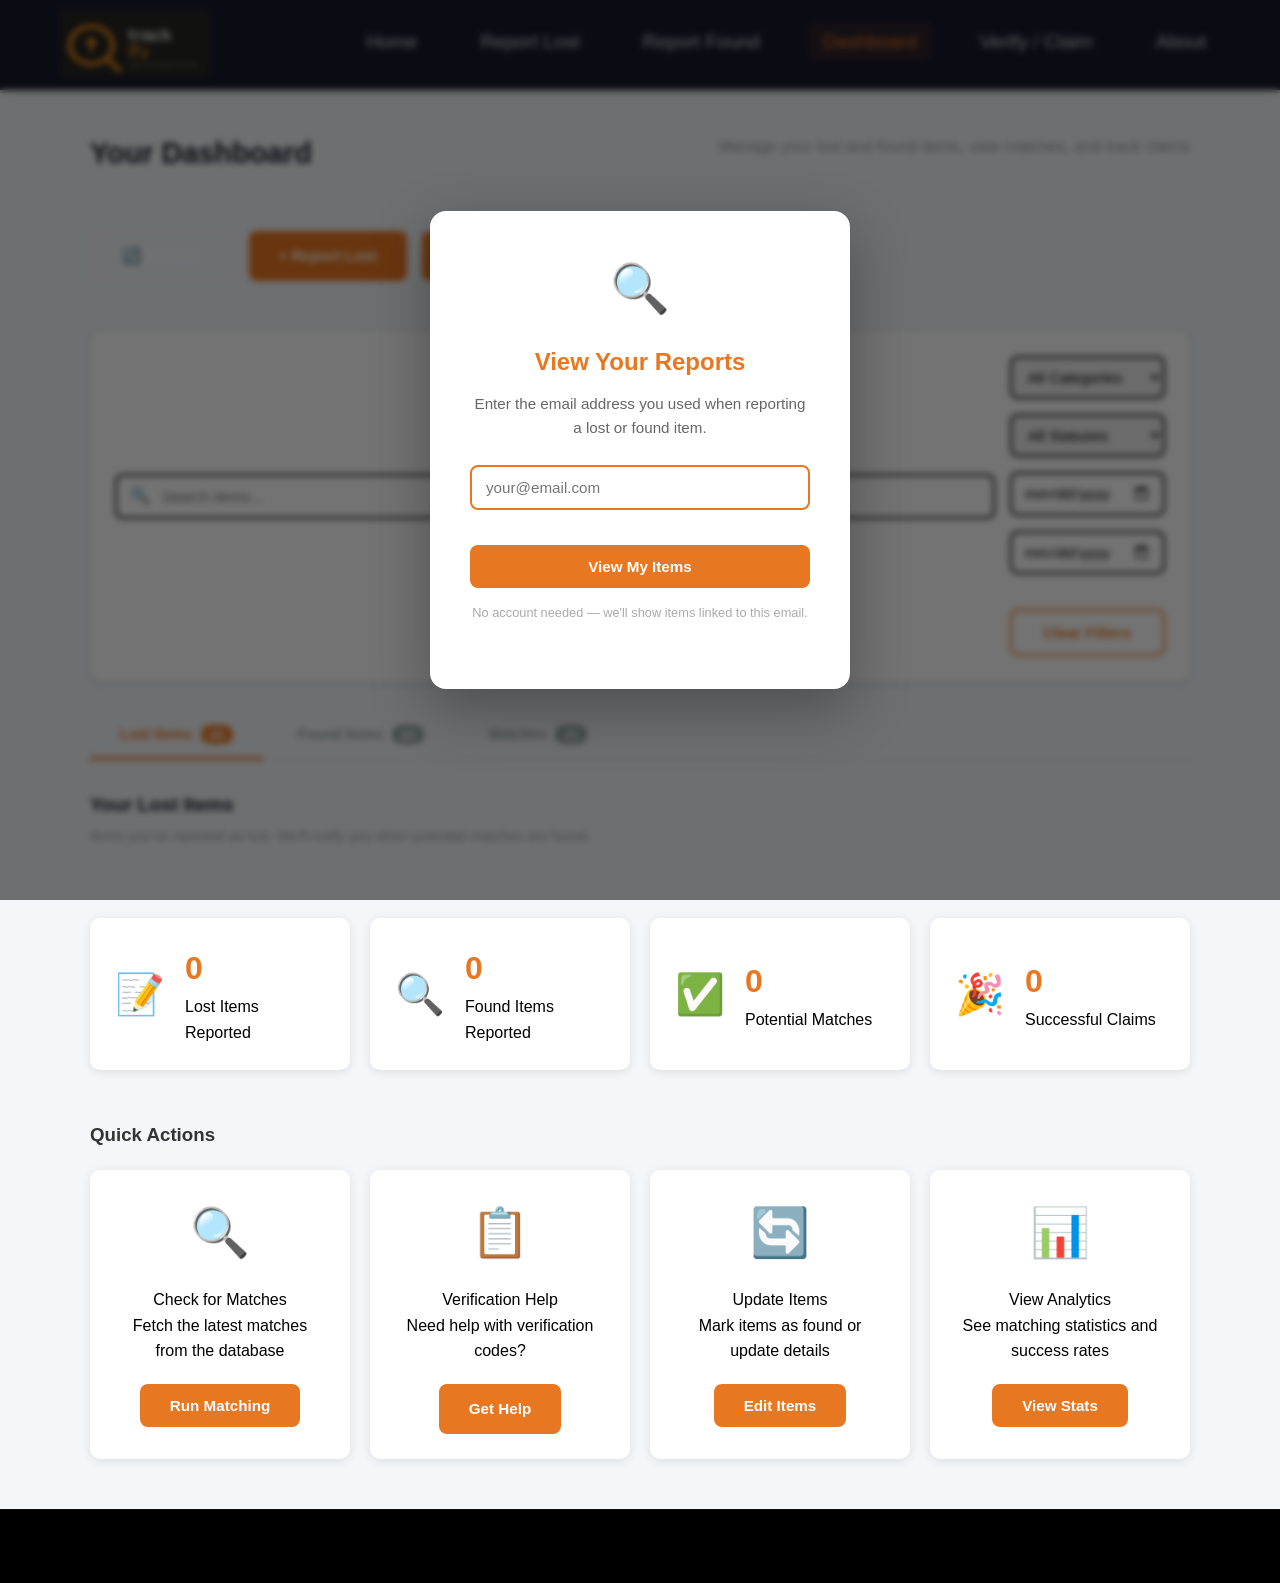
==== commit 4ca87149: "Fixed several bugs and added improvex some features for better functionality!" ====
--- a/dashboard.html
+++ b/dashboard.html
@@ -204,8 +204,8 @@
                     <div class="action-card">
                         <div class="action-icon">🔍</div>
                         <h4>Check for Matches</h4>
-                        <p>Manually run the matching algorithm</p>
-                        <button class="btn btn-primary" onclick="matching.manualMatch()">Run Matching</button>
+                        <p>Fetch the latest matches from the database</p>
+                        <button class="btn btn-primary" onclick="loadFromDatabase()">Run Matching</button>
                     </div>
                     <div class="action-card">
                         <div class="action-icon">📋</div>
@@ -283,7 +283,6 @@
 
     <script src="js/main.js"></script>
     <script src="js/dashboard.js"></script>
-    <script src="js/match.js"></script>
     
     <script>
         // Analytics functions
